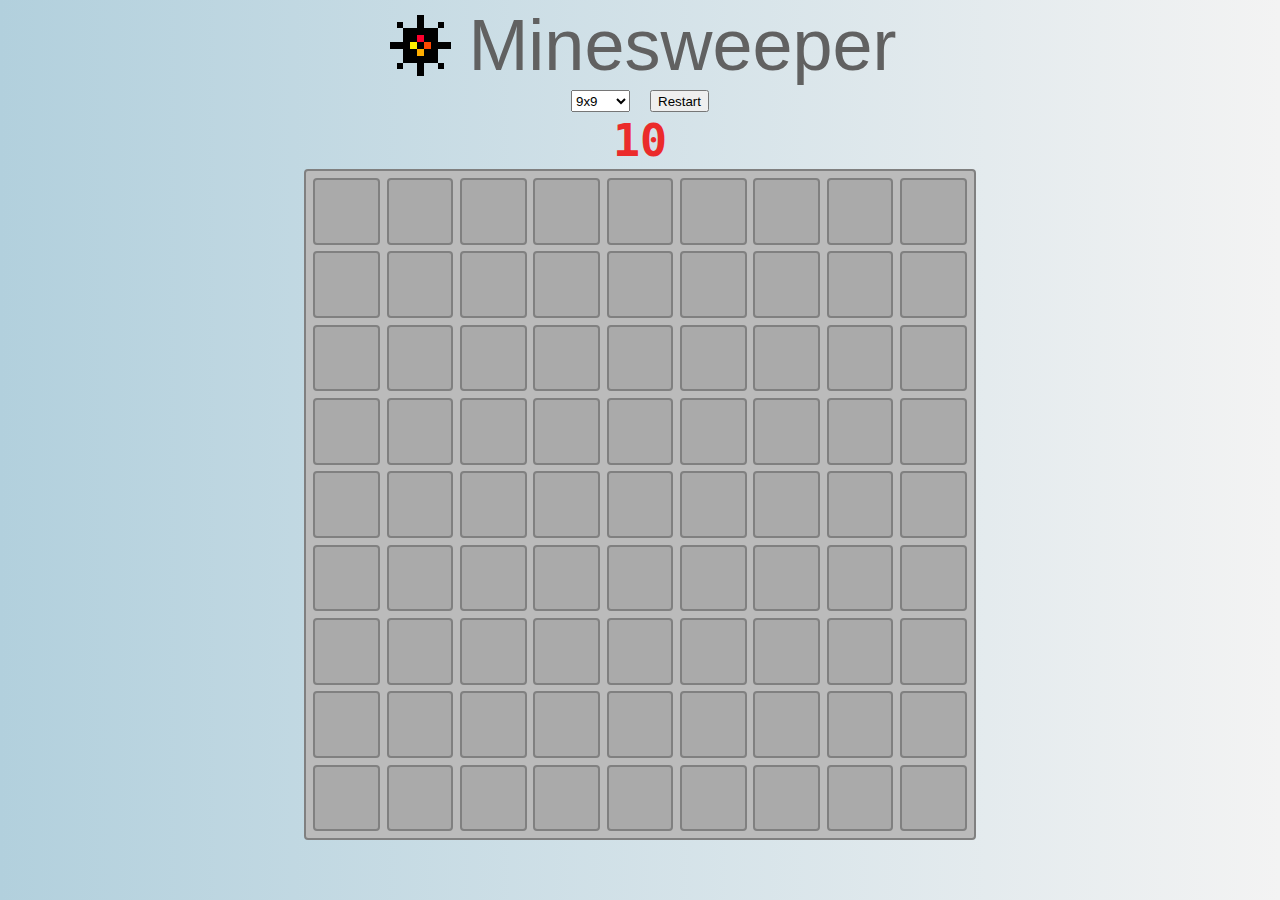
==== index.html @ b7a3c988 "Initial commit" ====
<!DOCTYPE html>
<html lang="en">
<head>
	<meta charset="UTF-8">
	<meta http-equiv="X-UA-Compatible" content="IE=edge">
	<meta name="viewport" content="width=device-width, initial-scale=1.25">
	<link rel="icon" type="image/png" href="images/mine.png">
	<link rel="stylesheet" type="text/css" href="./styles.css">
	<script src="./src/script.js" type="module"></script>
	<title>Minesweeper</title>
</head>
<body>
	<div class="header">
		<img src="./images/mine.png" alt="logo" class="logo">
		<div class="title">Minesweeper</div>
	</div>
	<div class="bar">
		<select class="diffSelector">
			<option value="0" selected>9x9</option>
			<option value="1">19x19</option>
		</select>
		<button type="button" class="restartButton">Restart</button>
	</div>
	<div class="textEl">10</div>
	<div class="board"></div>
</body>
</html>
---- styles.css ----
:root {
	--gridSize: 9;
	--tileSize: calc(600px / var(--gridSize));
}

body {
	margin: 0;
	font-family: monospace;
	display: flex;
	flex-direction: column;
	align-items: center;
	background-size: cover;
	background: linear-gradient(90deg, #b2d0dd 0%, #f3f3f3 100%);
	image-rendering: pixelated;
}

* {
	box-sizing: border-box;
}

.header {
	display: inline-flex;
	margin: 4px 0 4px;
}

.header > .title {
	color: #616161;
	font-family: Arial;
	font-size: 72px;
	margin-left: 10px;
}

.header > .logo {
	align-self: center;
	width: 75px;
	height: 75px;
}

.bar {
	display: inline-flex;
	margin-bottom: 2px;
	height: 22px;
}

.bar > * {
	margin: 0 10px 0 10px;
}

.textEl {
	font-size: 45px;
	font-weight: bold;
	color: #c81a1a;
	margin-bottom: 2px;
}

.board {
	display: inline-grid;
	padding: 7px;
	border: 2px solid grey;
	border-radius: 4px;
	grid-template-columns: repeat(var(--gridSize), var(--tileSize));
	grid-template-rows: repeat(var(--gridSize), var(--tileSize));
	gap: calc(var(--tileSize) / 10);
	background-color: #bbb;
	user-select: none;
}

.board > div {
	width: 100%;
	height: 100%;
	border: 2px solid grey;
	border-radius: 4px;
	background-color: #ccc;
	display: flex;
	align-items: center;
	justify-content: center;
	background-size: cover;
	image-rendering: pixelated;
	cursor: pointer;
}

.board > [data-status='hidden'] {
	background-color: #aaa;
}

.board > [data-status='flag'] {
	background-image: url('./images/flag.png');
}

.board > [data-status='mine'] {
	background-image: url('./images/mine.png');
}

.board > [data-status='number'] {
	font-size: calc(var(--tileSize) * 0.75);
	font-weight: bold;
	cursor: default;
	color: #ccc;
}

.board > [data-status='flag']:hover,
.board > [data-status='hidden']:hover {
	background-color: #bebebe;
}

.noHover {
	pointer-events: none;
}

.incorrect {
	background-color: #ffaaaa !important;
}

.num1 { color: #05a4c3 !important; }
.num2 { color: #07888a !important; }
.num3 { color: #6fad70 !important; }
.num4 { color: #ee9b00 !important; }
.num5 { color: #ca6702 !important; }
.num6 { color: #bb3e03 !important; }
.num7 { color: #ae2012 !important; }
.num8 { color: #9b2226 !important; }
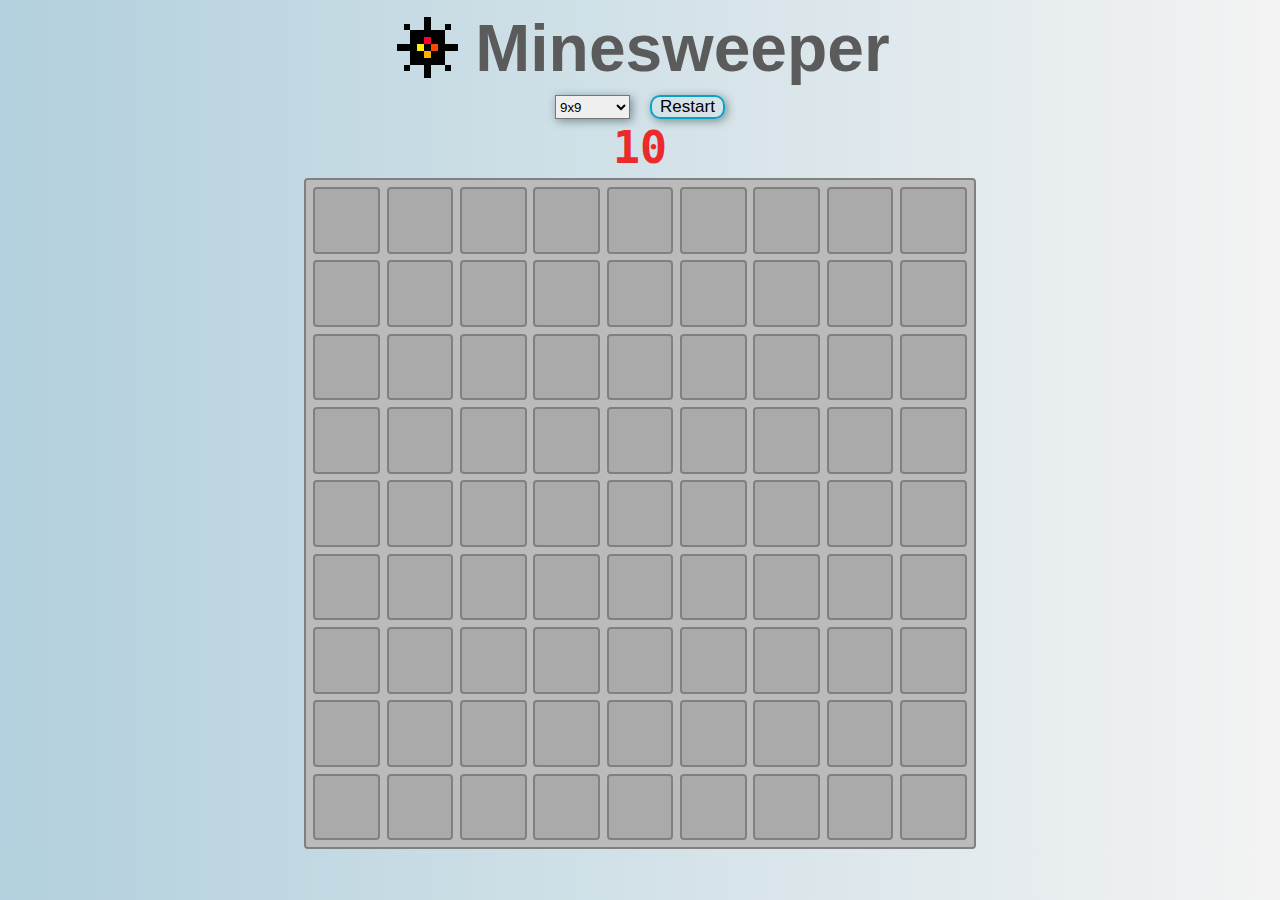
==== commit 02b94d64: "Update CSS styling" ====
--- a/index.html
+++ b/index.html
@@ -6,14 +6,13 @@
 	<meta name="viewport" content="width=device-width, initial-scale=1.25">
 	<link rel="icon" type="image/png" href="images/mine.png">
 	<link rel="stylesheet" type="text/css" href="./styles.css">
-	<script src="./src/script.js" type="module"></script>
 	<title>Minesweeper</title>
 </head>
 <body>
-	<div class="header">
+	<header>
 		<img src="./images/mine.png" alt="logo" class="logo">
-		<div class="title">Minesweeper</div>
-	</div>
+		<h1 class="title">Minesweeper</h1>
+	</header>
 	<div class="bar">
 		<select class="diffSelector">
 			<option value="0" selected>9x9</option>
@@ -23,5 +22,8 @@
 	</div>
 	<div class="textEl">10</div>
 	<div class="board"></div>
+
+	<script src="./src/minesweeper.js"></script>
+	<script src="./src/script.js"></script>
 </body>
-</html>+</html>
--- a/styles.css
+++ b/styles.css
@@ -1,5 +1,6 @@
 :root {
 	--gridSize: 9;
+	--logoSize: 75px;
 	--tileSize: calc(600px / var(--gridSize));
 }
 
@@ -18,39 +19,66 @@
 	box-sizing: border-box;
 }
 
-.header {
+header {
 	display: inline-flex;
-	margin: 4px 0 4px;
+	margin: 10px 0 10px;
+	align-items: center;
+	height: var(--logoSize);
 }
 
-.header > .title {
-	color: #616161;
+header > .title {
+	color: #5c5b5b;
 	font-family: Arial;
-	font-size: 72px;
-	margin-left: 10px;
+	font-size: 66px;
+	margin: 0 0 0 10px;
 }
 
-.header > .logo {
+header > .logo {
 	align-self: center;
-	width: 75px;
-	height: 75px;
+	width: var(--logoSize);
+	height: var(--logoSize);
 }
 
 .bar {
 	display: inline-flex;
-	margin-bottom: 2px;
 	height: 22px;
 }
 
 .bar > * {
 	margin: 0 10px 0 10px;
+	width: 75px;
+	height: 24px;
+}
+
+.bar > .diffSelector {
+	box-shadow: 2px 2px 10px 0px #728b91;
+}
+
+.bar > .restartButton {
+	display: flex;
+	align-items: center;
+	justify-content: center;
+	font-size: 17px;
+	color: black;
+	background-color: inherit;
+	border: 2px solid #05a4c3;
+	border-radius: 10px;
+	box-shadow: 2px 2px 10px 0px #728b91;
+	cursor: pointer;
+	transition: 0.2s;
+}
+
+.bar > .restartButton:hover {
+	color: white;
+	background-color: #05a4c3;
+	border: 2px solid #05a4c3;
 }
 
 .textEl {
 	font-size: 45px;
 	font-weight: bold;
 	color: #c81a1a;
-	margin-bottom: 2px;
+	margin: 4px 0;
 }
 
 .board {
